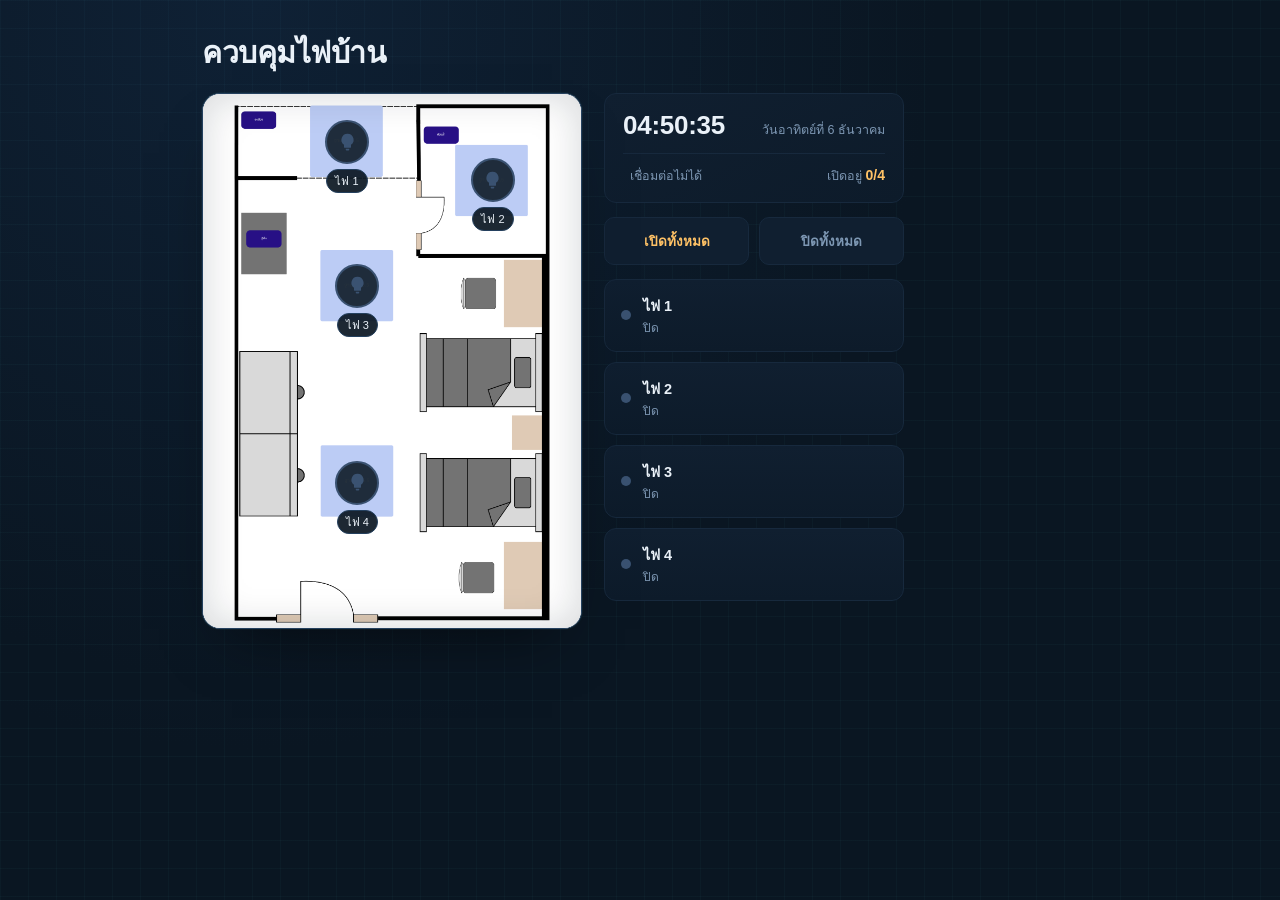
==== index.html @ 56597862 "Add files via upload" ====
<!DOCTYPE html>
<html lang="th">
<head>
<meta charset="UTF-8">
<meta name="viewport" content="width=device-width, initial-scale=1.0">
<title>ควบคุมไฟบ้านจำลอง</title>
<link rel="stylesheet" href="style.css">
</head>
<body>
  <div class="grain"></div>
  <div class="wrap">
    <header>
      <div>
        <!-- <p class="eyebrow">feufuhfuuhfhf</p> -->
        <h1>ควบคุมไฟบ้าน</h1>
      </div>
    </header>

    <div class="layout">
      <div class="plan-card">
        <img src="floorplan.png" alt="ผังห้อง">
        <button class="hotspot" data-key="light1" style="top: 9.1%; left: 38.1%;">
          <svg viewBox="0 0 24 24"><path class="bulb-fill" d="M12 2a7 7 0 0 0-4 12.7V17a1 1 0 0 0 1 1h6a1 1 0 0 0 1-1v-2.3A7 7 0 0 0 12 2zm-2 18a1 1 0 0 0 1 1h2a1 1 0 0 0 1-1v-1H10v1z"/></svg>
          <span class="tag">ไฟ 1</span>
        </button>
        <button class="hotspot" data-key="light2" style="top: 16.2%; left: 76.7%;">
          <svg viewBox="0 0 24 24"><path class="bulb-fill" d="M12 2a7 7 0 0 0-4 12.7V17a1 1 0 0 0 1 1h6a1 1 0 0 0 1-1v-2.3A7 7 0 0 0 12 2zm-2 18a1 1 0 0 0 1 1h2a1 1 0 0 0 1-1v-1H10v1z"/></svg>
          <span class="tag">ไฟ 2</span>
        </button>
        <button class="hotspot" data-key="light3" style="top: 36.0%; left: 40.8%;">
          <svg viewBox="0 0 24 24"><path class="bulb-fill" d="M12 2a7 7 0 0 0-4 12.7V17a1 1 0 0 0 1 1h6a1 1 0 0 0 1-1v-2.3A7 7 0 0 0 12 2zm-2 18a1 1 0 0 0 1 1h2a1 1 0 0 0 1-1v-1H10v1z"/></svg>
          <span class="tag">ไฟ 3</span>
        </button>
        <button class="hotspot" data-key="light4" style="top: 72.8%; left: 40.8%;">
          <svg viewBox="0 0 24 24"><path class="bulb-fill" d="M12 2a7 7 0 0 0-4 12.7V17a1 1 0 0 0 1 1h6a1 1 0 0 0 1-1v-2.3A7 7 0 0 0 12 2zm-2 18a1 1 0 0 0 1 1h2a1 1 0 0 0 1-1v-1H10v1z"/></svg>
          <span class="tag">ไฟ 4</span>
        </button>
      </div>

      <div class="controls-col">
        <div class="stats-card">
          <div class="stats-row">
            <span class="stats-time" id="clockTime">--:--:--</span>
            <span class="stats-date" id="clockDate">-</span>
          </div>
          <div class="stats-divider"></div>
          <div class="stats-row stats-row-bottom">
            <div class="stats-status">
              <span class="dot live" id="statusDot"></span>
              <span id="statusText">เชื่อมต่อแล้ว</span>
            </div>
            <div class="stats-oncount">เปิดอยู่ <strong id="onCount">0/4</strong></div>
          </div>
        </div>

        <div class="all-buttons">
          <button class="all-btn on-btn" id="allOnBtn">เปิดทั้งหมด</button>
          <button class="all-btn off-btn" id="allOffBtn">ปิดทั้งหมด</button>
        </div>
        <div class="legend" id="legend">
          <div class="legend-item" data-key="light1"><span class="swatch"></span><div class="info"><div class="name">ไฟ 1</div><div class="state">ปิด</div></div></div>
          <div class="legend-item" data-key="light2"><span class="swatch"></span><div class="info"><div class="name">ไฟ 2</div><div class="state">ปิด</div></div></div>
          <div class="legend-item" data-key="light3"><span class="swatch"></span><div class="info"><div class="name">ไฟ 3</div><div class="state">ปิด</div></div></div>
          <div class="legend-item" data-key="light4"><span class="swatch"></span><div class="info"><div class="name">ไฟ 4</div><div class="state">ปิด</div></div></div>
        </div>
      </div>
    </div>

   
  </div>

<script src="script.js"></script>
</body>
</html>
---- style.css ----
:root {
    --ink: #0a1622;
    --panel: #101f30;
    --panel-2: #0d1b2a;
    --line: #24405e;
    --line-soft: #17293d;
    --paper: #eaf1f8;
    --dim: #7d97b3;
    --amber: #ffc266;
    --amber-deep: #ff9d3d;
    --amber-glow: rgba(255, 194, 102, 0.5);
    --off: #3a5271;
    --accent: #5ec8d8;
  }

  * { box-sizing: border-box; }

  html, body {
    margin: 0;
    background: radial-gradient(circle at 20% 0%, #0f2135 0%, var(--ink) 55%);
    color: var(--paper);
    font-family: "Sarabun", -apple-system, BlinkMacSystemFont, "Segoe UI", sans-serif;
    min-height: 100%;
  }

  .grain {
    position: fixed;
    inset: 0;
    pointer-events: none;
    background-image:
      linear-gradient(rgba(94, 200, 216, 0.035) 1px, transparent 1px),
      linear-gradient(90deg, rgba(94, 200, 216, 0.035) 1px, transparent 1px);
    background-size: 28px 28px;
  }

  .wrap {
    position: relative;
    max-width: 920px;
    margin: 0 auto;
    padding: 36px 22px 70px;
  }

  header {
    display: flex;
    justify-content: space-between;
    align-items: flex-end;
    gap: 16px;
    margin-bottom: 22px;
    flex-wrap: wrap;
  }

  .layout {
    display: grid;
    grid-template-columns: minmax(0, 380px) minmax(240px, 300px);
    gap: 22px;
    align-items: start;
  }

  @media (max-width: 700px) {
    .layout {
      grid-template-columns: 1fr;
    }
  }

  .controls-col {
    display: flex;
    flex-direction: column;
    gap: 14px;
  }

  .all-buttons {
    display: grid;
    grid-template-columns: 1fr 1fr;
    gap: 10px;
  }

  .all-btn {
    border: 1px solid var(--line-soft);
    background: var(--panel);
    color: var(--paper);
    font-size: 13.5px;
    font-weight: 600;
    padding: 12px 10px;
    border-radius: 10px;
    cursor: pointer;
    transition: border-color 0.2s ease, background 0.2s ease;
  }

  .all-btn:hover { border-color: var(--line); }

  .all-btn.on-btn { color: var(--amber); }
  .all-btn.off-btn { color: var(--dim); }

  .stats-card {
    background: linear-gradient(155deg, var(--panel), var(--panel-2));
    border: 1px solid var(--line-soft);
    border-radius: 12px;
    padding: 16px 18px;
  }

  .stats-row {
    display: flex;
    align-items: baseline;
    justify-content: space-between;
  }

  .stats-time {
    font-size: 26px;
    font-weight: 700;
    letter-spacing: -0.01em;
    font-variant-numeric: tabular-nums;
    color: var(--paper);
  }

  .stats-date {
    font-size: 12.5px;
    color: var(--dim);
  }

  .stats-divider {
    height: 1px;
    background: var(--line-soft);
    margin: 12px 0;
  }

  .stats-row-bottom {
    align-items: center;
  }

  .stats-status {
    display: flex;
    align-items: center;
    gap: 7px;
    font-size: 12.5px;
    color: var(--dim);
  }

  .stats-oncount {
    font-size: 12.5px;
    color: var(--dim);
  }

  .stats-oncount strong {
    color: var(--amber);
    font-weight: 700;
    font-size: 14px;
  }

  .eyebrow {
    font-size: 12.5px;
    color: var(--accent);
    letter-spacing: 0.04em;
    margin: 0 0 8px;
    font-weight: 600;
  }

  h1 {
    font-size: 30px;
    font-weight: 700;
    margin: 0;
    letter-spacing: -0.015em;
    line-height: 1.15;
  }

  .summary {
    text-align: right;
    font-size: 13px;
    color: var(--dim);
  }

  .summary strong {
    display: block;
    font-size: 26px;
    color: var(--amber);
    font-weight: 700;
    line-height: 1.2;
  }

  .plan-card {
    position: relative;
    border-radius: 18px;
    overflow: hidden;
    border: 1px solid var(--line);
    background: #f4f7fa;
    box-shadow: 0 30px 60px -30px rgba(0,0,0,0.6), 0 0 0 1px rgba(94,200,216,0.06);
  }

  .plan-card img {
    display: block;
    width: 100%;
    height: auto;
    filter: saturate(0.9);
  }

  .plan-card::after {
    content: "";
    position: absolute;
    inset: 0;
    pointer-events: none;
    box-shadow: inset 0 0 40px rgba(10, 22, 34, 0.18);
  }

  .hotspot {
    position: absolute;
    transform: translate(-50%, -50%);
    width: 44px;
    height: 44px;
    border-radius: 50%;
    cursor: pointer;
    display: flex;
    align-items: center;
    justify-content: center;
    background: rgba(10, 22, 34, 0.88);
    border: 2px solid var(--off);
    transition: border-color 0.3s ease, box-shadow 0.3s ease, transform 0.15s ease;
    padding: 0;
  }

  .hotspot:hover { transform: translate(-50%, -50%) scale(1.08); }
  .hotspot:active { transform: translate(-50%, -50%) scale(0.96); }

  .hotspot svg { width: 21px; height: 21px; }

  .hotspot .bulb-fill { fill: var(--off); transition: fill 0.3s ease; }

  .hotspot.on {
    border-color: var(--amber);
    box-shadow: 0 0 0 7px var(--amber-glow), 0 0 24px 4px var(--amber-glow);
    animation: pulse 2.6s ease-in-out infinite;
  }

  .hotspot.on .bulb-fill { fill: var(--amber); }

  @keyframes pulse {
    0%, 100% { box-shadow: 0 0 0 7px var(--amber-glow), 0 0 20px 2px var(--amber-glow); }
    50% { box-shadow: 0 0 0 9px var(--amber-glow), 0 0 30px 6px var(--amber-glow); }
  }

  .hotspot .tag {
    position: absolute;
    top: 100%;
    margin-top: 7px;
    font-size: 11px;
    color: var(--paper);
    white-space: nowrap;
    background: rgba(10, 22, 34, 0.92);
    border: 1px solid var(--line);
    padding: 2px 8px;
    border-radius: 20px;
  }

  .legend {
    display: grid;
    grid-template-columns: 1fr;
    gap: 10px;
  }

  .legend-item {
    display: flex;
    align-items: center;
    gap: 12px;
    background: linear-gradient(180deg, var(--panel), var(--panel-2));
    border: 1px solid var(--line-soft);
    border-radius: 12px;
    padding: 14px 16px;
    cursor: pointer;
    transition: border-color 0.25s ease;
  }

  .legend-item:hover { border-color: var(--line); }

  .legend-item .swatch {
    width: 10px;
    height: 10px;
    border-radius: 50%;
    background: var(--off);
    flex-shrink: 0;
    transition: background 0.3s ease, box-shadow 0.3s ease;
  }

  .legend-item.on .swatch {
    background: var(--amber);
    box-shadow: 0 0 8px var(--amber-glow);
  }

  .legend-item .info { flex: 1; }
  .legend-item .name { font-size: 14.5px; font-weight: 600; }
  .legend-item .state { font-size: 12px; color: var(--dim); margin-top: 1px; }
  .legend-item.on .state { color: var(--amber-deep); }

  .note {
    margin-top: 28px;
    font-size: 12.5px;
    color: var(--dim);
    line-height: 1.7;
    border-top: 1px dashed var(--line-soft);
    padding-top: 16px;
  }

  .note b { color: var(--paper); }
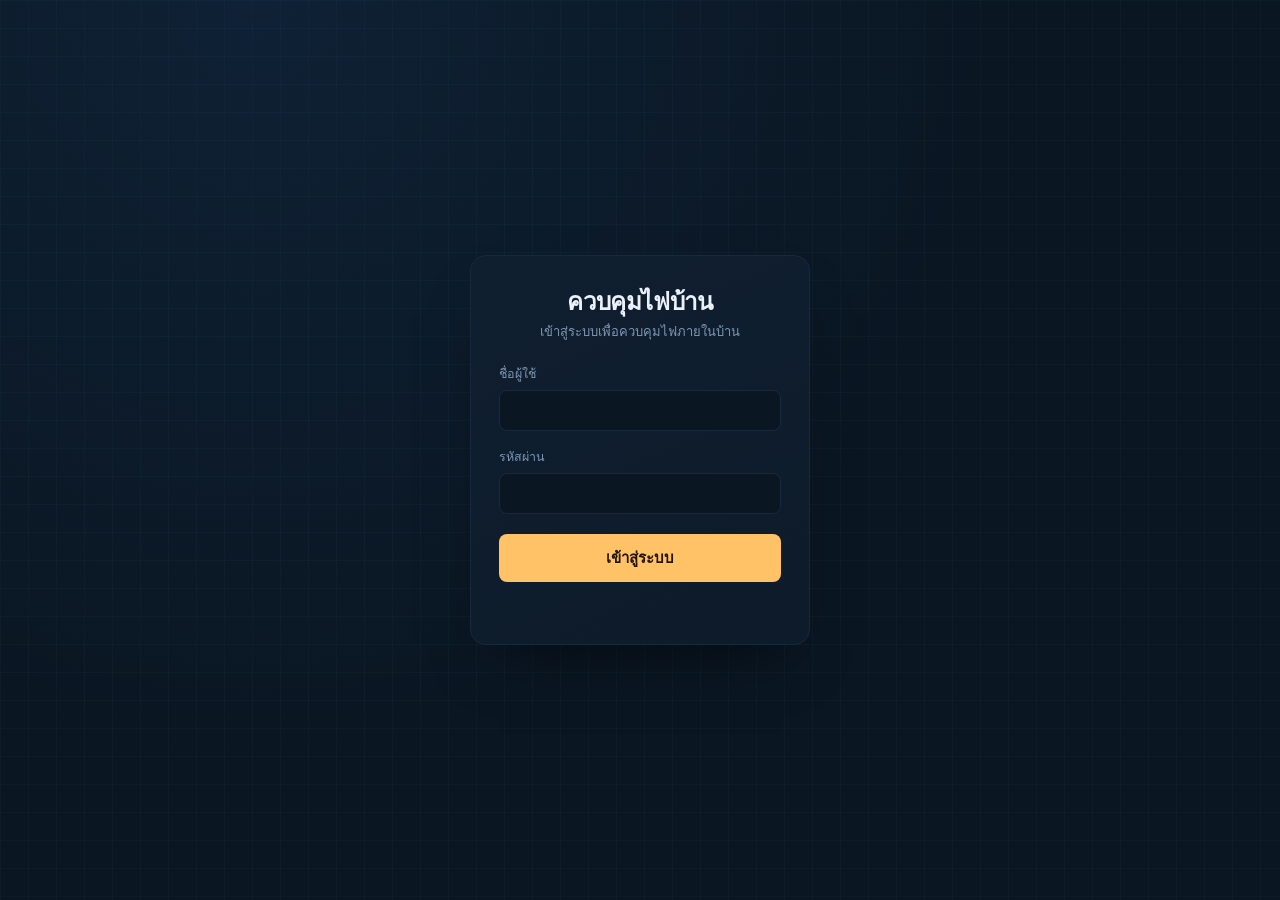
==== commit 76aa3256: "add_Login_fixUiForMoblie_LikeProplayer" ====
--- a/index.html
+++ b/index.html
@@ -13,6 +13,11 @@
       <div>
         <!-- <p class="eyebrow">feufuhfuuhfhf</p> -->
         <h1>ควบคุมไฟบ้าน</h1>
+      </div>
+      <div class="user-box">
+        <span class="user-name" id="userName"></span>
+        <a href="admin.html" id="adminLink" class="admin-link" style="display:none;">แผงแอดมิน</a>
+        <button id="logoutBtn" class="logout-btn">ออกจากระบบ</button>
       </div>
     </header>
 
@@ -69,6 +74,8 @@
    
   </div>
 
+<script src="config.js"></script>
+<script src="auth.js"></script>
 <script src="script.js"></script>
 </body>
 </html>
--- a/style.css
+++ b/style.css
@@ -62,6 +62,245 @@
     }
   }
 
+  /* ---------- Header user box (login name / admin link / logout) ---------- */
+
+  .user-box {
+    display: flex;
+    align-items: center;
+    gap: 12px;
+    flex-wrap: wrap;
+  }
+
+  .user-name {
+    font-size: 13px;
+    color: var(--dim);
+  }
+
+  .user-name strong { color: var(--paper); }
+
+  .admin-link {
+    font-size: 13px;
+    color: var(--accent);
+    text-decoration: none;
+    border: 1px solid var(--line-soft);
+    padding: 8px 12px;
+    border-radius: 8px;
+    transition: border-color 0.2s ease;
+  }
+
+  .admin-link:hover { border-color: var(--line); }
+
+  .logout-btn {
+    font-size: 13px;
+    font-weight: 600;
+    color: var(--dim);
+    background: transparent;
+    border: 1px solid var(--line-soft);
+    padding: 8px 12px;
+    border-radius: 8px;
+    cursor: pointer;
+    transition: border-color 0.2s ease, color 0.2s ease;
+  }
+
+  .logout-btn:hover { border-color: var(--line); color: var(--paper); }
+
+  @media (max-width: 700px) {
+    header { flex-direction: column; align-items: stretch; }
+    .user-box { justify-content: space-between; }
+  }
+
+  /* ---------- Login page ---------- */
+
+  .login-body { min-height: 100vh; }
+
+  .login-wrap {
+    position: relative;
+    min-height: 100vh;
+    display: flex;
+    align-items: center;
+    justify-content: center;
+    padding: 24px;
+  }
+
+  .login-card {
+    width: 100%;
+    max-width: 340px;
+    background: linear-gradient(155deg, var(--panel), var(--panel-2));
+    border: 1px solid var(--line-soft);
+    border-radius: 16px;
+    padding: 32px 28px;
+    box-shadow: 0 30px 60px -30px rgba(0,0,0,0.6);
+  }
+
+  .login-card h1 {
+    font-size: 24px;
+    text-align: center;
+    margin-bottom: 6px;
+  }
+
+  .login-sub {
+    text-align: center;
+    font-size: 13px;
+    color: var(--dim);
+    margin: 0 0 22px;
+  }
+
+  .field {
+    display: block;
+    margin-bottom: 16px;
+  }
+
+  .field span {
+    display: block;
+    font-size: 12.5px;
+    color: var(--dim);
+    margin-bottom: 6px;
+  }
+
+  .field input,
+  .field select {
+    width: 100%;
+    background: var(--ink);
+    border: 1px solid var(--line-soft);
+    color: var(--paper);
+    font-size: 15px;
+    padding: 11px 12px;
+    border-radius: 8px;
+    font-family: inherit;
+    transition: border-color 0.2s ease;
+  }
+
+  .field input:focus,
+  .field select:focus {
+    outline: none;
+    border-color: var(--accent);
+  }
+
+  .login-btn {
+    width: 100%;
+    background: var(--amber);
+    color: #241503;
+    font-size: 15px;
+    font-weight: 700;
+    border: none;
+    padding: 12px;
+    border-radius: 8px;
+    cursor: pointer;
+    margin-top: 4px;
+    transition: filter 0.2s ease;
+  }
+
+  .login-btn:hover { filter: brightness(1.05); }
+
+  .login-msg {
+    min-height: 18px;
+    font-size: 12.5px;
+    color: var(--dim);
+    margin: 12px 0 0;
+    text-align: center;
+  }
+
+  .login-msg.error { color: #ff8e8e; }
+
+  /* ---------- Admin page ---------- */
+
+  .admin-layout {
+    display: grid;
+    grid-template-columns: 1fr 1fr;
+    gap: 18px;
+  }
+
+  @media (max-width: 700px) {
+    .admin-layout { grid-template-columns: 1fr; }
+  }
+
+  .admin-card {
+    background: linear-gradient(155deg, var(--panel), var(--panel-2));
+    border: 1px solid var(--line-soft);
+    border-radius: 14px;
+    padding: 22px;
+  }
+
+  .admin-card:first-child {
+    grid-column: 1 / -1;
+  }
+
+  .admin-card h2 {
+    font-size: 15px;
+    margin: 0 0 16px;
+    font-weight: 700;
+  }
+
+  .admin-form .login-msg { text-align: left; }
+
+  .user-list {
+    display: flex;
+    flex-direction: column;
+    gap: 8px;
+    max-height: 280px;
+    overflow-y: auto;
+  }
+
+  .user-row {
+    display: flex;
+    align-items: center;
+    justify-content: space-between;
+    background: var(--ink);
+    border: 1px solid var(--line-soft);
+    border-radius: 8px;
+    padding: 10px 14px;
+    font-size: 14px;
+  }
+
+  .user-row-role {
+    font-size: 12px;
+    padding: 3px 9px;
+    border-radius: 20px;
+    border: 1px solid var(--line-soft);
+    color: var(--dim);
+  }
+
+  .user-row-role.role-admin {
+    color: var(--amber);
+    border-color: var(--amber-deep);
+  }
+
+  .user-row-actions {
+    display: flex;
+    align-items: center;
+    gap: 10px;
+  }
+
+  .del-btn {
+    display: flex;
+    align-items: center;
+    justify-content: center;
+    width: 36px;
+    height: 36px;
+    padding: 0;
+    color: var(--dim);
+    background: var(--panel);
+    border: 1px solid var(--line-soft);
+    border-radius: 50%;
+    cursor: pointer;
+    transition: color 0.2s ease, background 0.2s ease, border-color 0.2s ease;
+  }
+
+  .del-btn svg { width: 17px; height: 17px; fill: currentColor; }
+
+  .del-btn:hover,
+  .del-btn:focus-visible {
+    color: #ff8e8e;
+    background: rgba(255, 142, 142, 0.1);
+    border-color: #ff8e8e;
+    outline: none;
+  }
+
+  .del-btn:active { transform: scale(0.94); }
+  .del-btn:disabled { opacity: 0.5; cursor: default; }
+
+  .dim-text { color: var(--dim); font-size: 13.5px; }
+
   .controls-col {
     display: flex;
     flex-direction: column;
